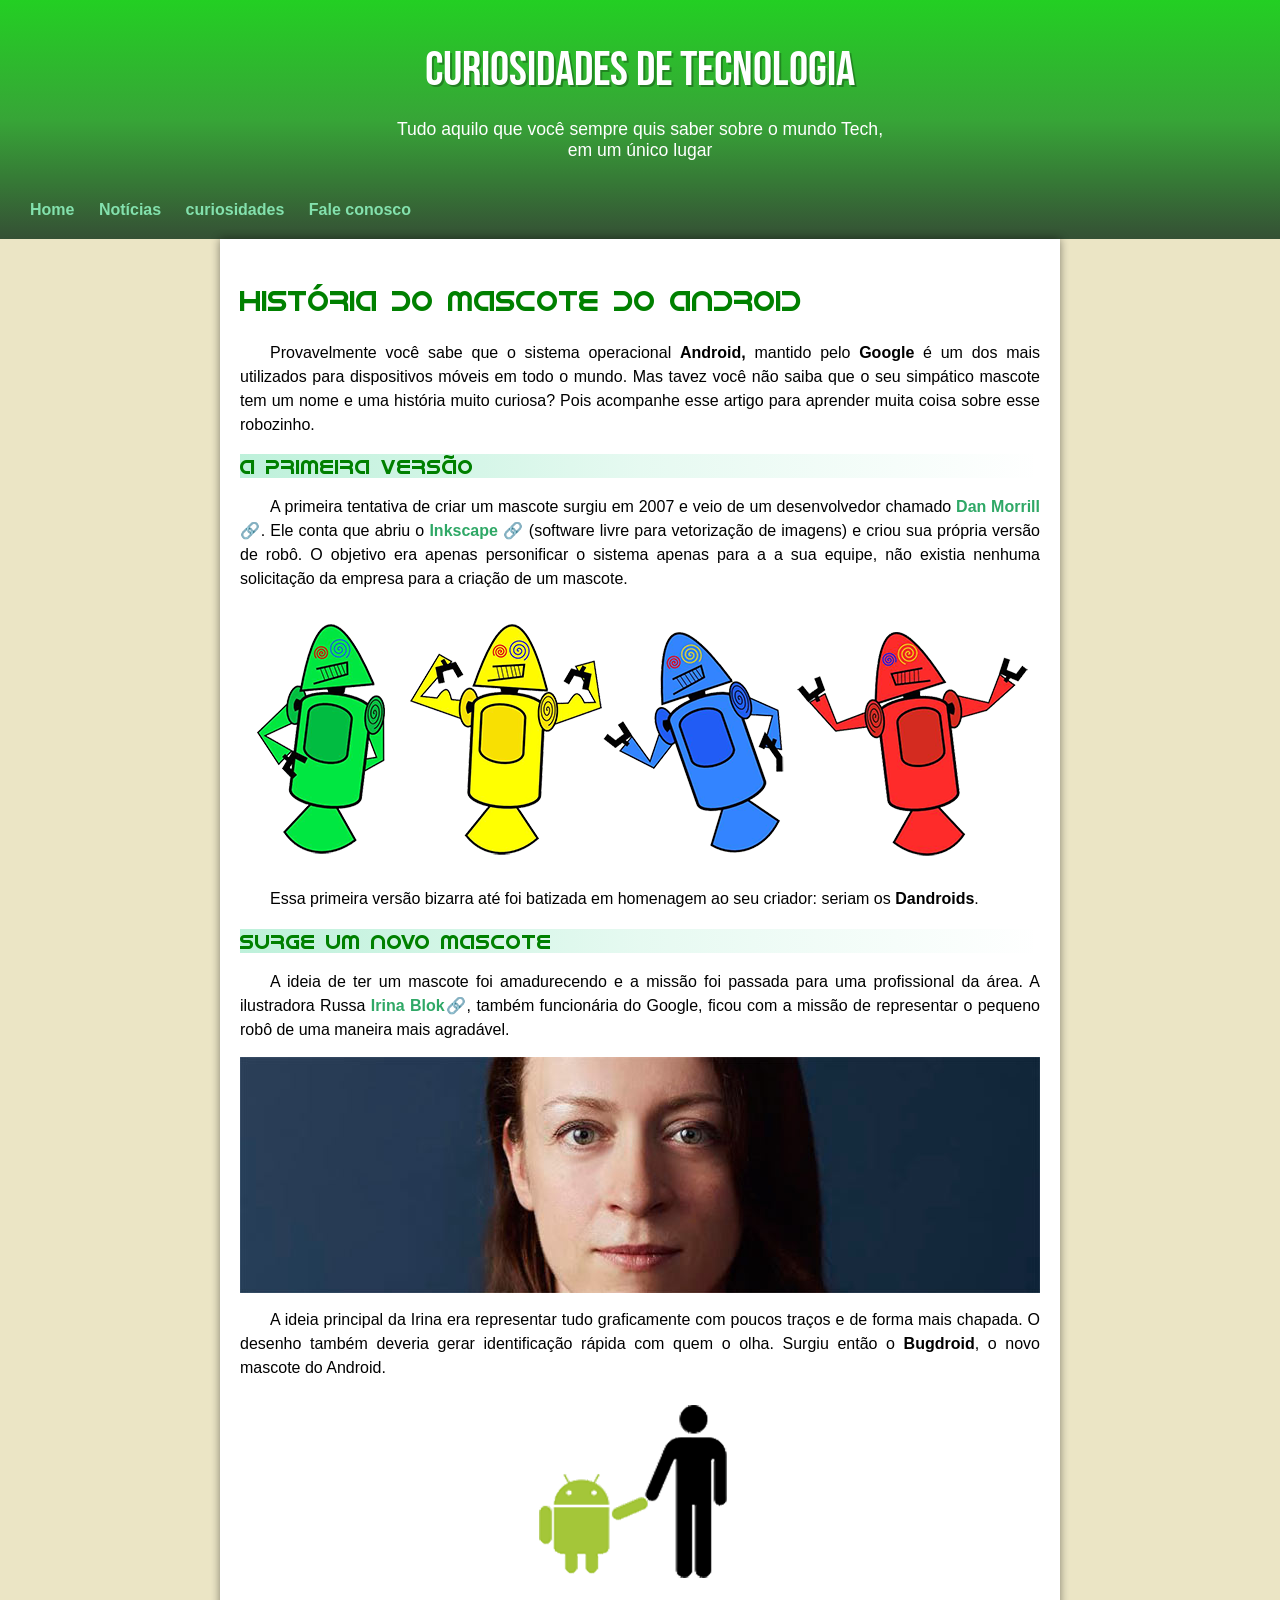
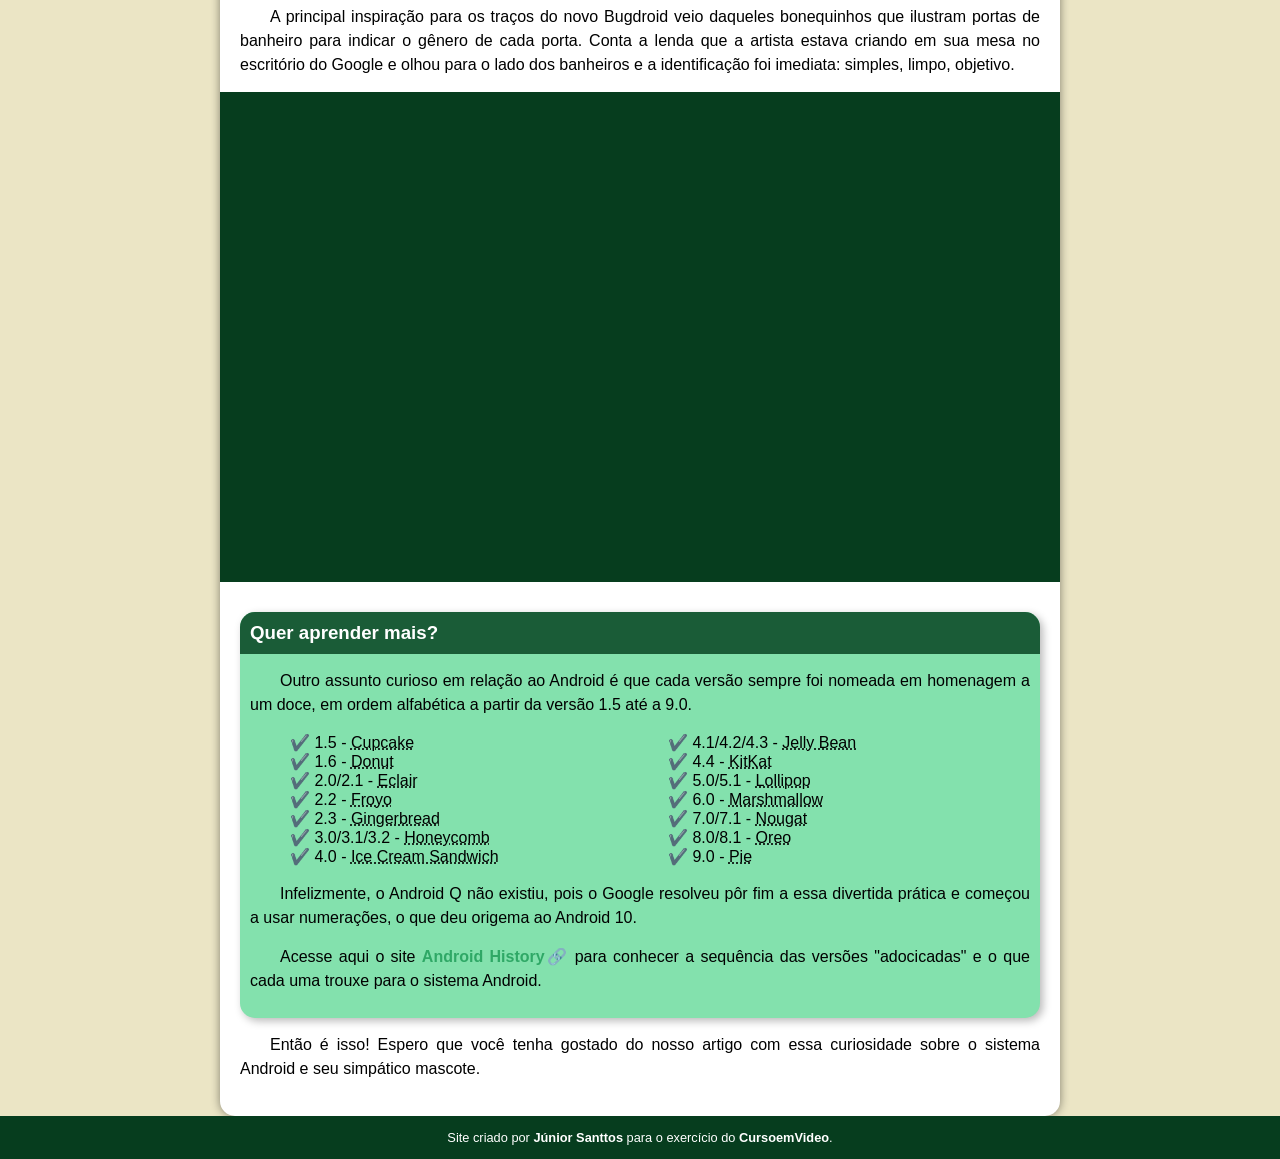
==== Modulo 2/Desafio Android/index.html @ ac40821d "Initial commit" ====
<!DOCTYPE html>
<html lang="pt-br">
<head>
    <meta charset="UTF-8">
    <meta name="viewport" content="width=device-width, initial-scale=1.0">
    <title>Como surgiu o mascote do Android?</title>
    <link rel="icon" href="imagens/favicon.ico" type="image/x-icon">
    <link rel="stylesheet" href="style.css">
</head>
<body>

    <header>
        <h1>CURIOSIDADES DE TECNOLOGIA</h1>
        <P>Tudo aquilo que você sempre quis saber sobre o mundo Tech, em um único lugar</P>
        <nav>
            <a href="#">Home</a>
            <a href="#">Notícias</a>
            <a href="#">curiosidades</a>
            <a href="#">Fale conosco</a>
        </nav>
    </header>

    <main>
        <article>
        <h1>História do Mascote do Android</h1>
        <p>Provavelmente você sabe que o sistema operacional <strong>Android,</strong> mantido pelo <strong>Google</strong> é um dos mais utilizados para dispositivos móveis em todo o mundo. Mas tavez você não saiba que o seu simpático mascote tem um nome e uma história muito curiosa? Pois acompanhe esse artigo para aprender muita coisa sobre esse robozinho.</p>
        <h2>A primeira versão</h2>
        <p>A primeira tentativa de criar um mascote surgiu em 2007 e veio de um desenvolvedor chamado <a href="https://androidcommunity.com/dan-morrill-shows-us-the-android-mascot-that-almost-was-20130103/" target="_blank">Dan Morrill 🔗</a>. Ele conta que abriu o <a href="https://inkscape.org/" target="_blank">Inkscape 🔗</a> (software livre para vetorização de imagens) e criou sua própria versão de robô. O objetivo era apenas personificar o sistema apenas para a a sua equipe, não existia nenhuma solicitação da empresa para a criação de um mascote.</p>

        <picture>
            <source media="(max-width: 1185px)" srcset="imagens/dan-droids-pq.png" type="image/png">
            <img src="imagens/dan-droids.png" alt="android mascote criado por Dan Morrill">
        </picture>

        <p>Essa primeira versão bizarra até foi batizada em homenagem ao seu criador: seriam os <strong>Dandroids</strong>.</p>

        <h2>Surge um novo mascote</h2>

        <p>A ideia de ter um mascote foi amadurecendo e a missão foi passada para uma profissional da área. A ilustradora Russa <a href="https://www.irinablok.com/android" target="_blank">Irina Blok🔗</a>, também funcionária do Google, ficou com a missão de representar o pequeno robô de uma maneira mais agradável.</p>

        <picture>
            <source media="(max-width: 1185px)" srcset="imagens/irina-blok-pq.jpg" type="image/jpg">
            <img src="imagens/irina-blok.jpg" alt="Ilustradora Russa Irina Blok">
        </picture>

        <p>A ideia principal da Irina era representar tudo graficamente com poucos traços e de forma mais chapada. O desenho também deveria gerar identificação rápida com quem o olha. Surgiu então o <strong>Bugdroid</strong>, o novo mascote do Android.</p>

        <img src="imagens/bugdroid.png" alt="Bugdroid">

        <p>A principal inspiração para os traços do novo Bugdroid veio daqueles bonequinhos que ilustram portas de banheiro para indicar o gênero de cada porta. Conta a lenda que a artista estava criando em sua mesa no escritório do Google e olhou para o lado dos banheiros e a identificação foi imediata: simples, limpo, objetivo.</p>

        <div class="video">
            <iframe width="560" height="315" src="https://www.youtube.com/embed/l2UDgpLz20M?si=Fj34azWdZVdrWUVJ" title="YouTube video player" frameborder="0" allow="accelerometer; autoplay; clipboard-write; encrypted-media; gyroscope; picture-in-picture; web-share" referrerpolicy="strict-origin-when-cross-origin" allowfullscreen></iframe>
        </div>

        <aside>
            <h3>Quer aprender mais?</h3>

            <p>Outro assunto curioso em relação ao Android é que cada versão sempre foi nomeada em homenagem a um doce, em ordem alfabética a partir da versão 1.5 até a 9.0.</p>

            <ul>
                <li>1.5 - <abbr title="Bolo de Copo">Cupcake</abbr></li>
                <li>1.6 - <abbr title="Rosquinha">Donut</abbr></li>
                <li>2.0/2.1 - <abbr title="Bomba">Eclair</abbr></li>
                <li>2.2 - <abbr title="Iogurte Congelado">Froyo</abbr></li>
                <li>2.3 - <abbr title="Biscoito de Gengibre">Gingerbread</abbr></li>
                <li>3.0/3.1/3.2 - <abbr title="Pão de Mel">Honeycomb</abbr></li>
                <li>4.0 - <abbr title="Sanduiche de Sorvete">Ice Cream Sandwich</abbr></li>
                <li>4.1/4.2/4.3 - <abbr title="Jujuba">Jelly Bean</abbr></li>
                <li>4.4 - <abbr title="Kitkat">KitKat</abbr></li>
                <li>5.0/5.1 - <abbr title="Pirulito">Lollipop</abbr></li>
                <li>6.0 - <abbr title="Marshmallow">Marshmallow</abbr></li>
                <li>7.0/7.1 - <abbr title="Torrone">Nougat</abbr></li>
                <li>8.0/8.1 - <abbr title="Oreo">Oreo</abbr></li>
                <li>9.0 - <abbr title="Torta">Pie</abbr></li>
            </ul>

            <p>Infelizmente, o Android Q não existiu, pois o Google resolveu pôr fim a essa divertida prática e começou a usar numerações, o que deu origema ao Android 10.</p>

            <p>Acesse aqui o site <a href="https://www.android.com/why-android/" target="_blank">Android History🔗</a> para conhecer a sequência das versões "adocicadas" e o que cada uma trouxe para o sistema Android.</p>
        </aside>

        <p>Então é isso! Espero que você tenha gostado do nosso artigo com essa curiosidade sobre o sistema Android e seu simpático mascote.</p>
        </article>
    </main>
    <footer>
        <p>Site criado por <a href="https://github.com/juniorsanttos1" target="_blank">Júnior Santtos</a> para o exercício do <a href="https://www.youtube.com/cursoemvideo" target="_blank">CursoemVideo</a>.</p>
    </footer>
</body>
</html>
---- Modulo 2/Desafio Android/style.css ----
@charset "UTF-8";

@import url('https://fonts.googleapis.com/css2?family=Bebas+Neue&family=Kaushan+Script&display=swap');

@font-face {
    font-family: 'Android';
    src: url('fontes/idroid.otf') format('opentype');
}

:root {
    --cor0: #ebe5c5;
    --cor1: #83e1ad;
    --cor2: #3ddc84;
    --cor3: #2fa866;
    --cor4: #1a5c37;
    --cor5: #063d1e;

    --fonte-padrao: Arial, Verdana, Helvetica, sans-serif;
    --fonte-destaque: 'Bebas Neue', cursive;
    --fonte-android: 'Android', cursive;
}

body {
        font-family: var(--fonte-padrao);
        background-color: var(--cor0);
        margin: 0px;
}

header {
    background-image: linear-gradient(to bottom,  #23CF23, #37A537, #355035);
    color: white;
    padding: 10px;
    text-align: center;
}

header > h1 {
    color: white;
    font-family: var(--fonte-destaque);
    font-weight: normal;
    font-size: 3em;
    margin-bottom: 20px;
    text-shadow: 2px 2px 0px rgba(0, 0, 0, 0.267)
}

header p {
    margin: auto;
    font-size: 1.1em;
    color: white;
    max-width: 500px;
    font-family: var(--fonte-padrao);
    margin-bottom: 30px;
}

main h1 {
    font-family: var(--fonte-android);
    font-size: 1.8em;
    color: green;
    font-weight: normal;
}

main h2 {
    font-family: var(--fonte-android);
    font-size: 1.3em;
    color: green;
    font-weight: normal;
    background-image: linear-gradient(to right, #23cf844c, #23cf841d, #23cf8400);
}

nav {
    padding: 10px;;
    text-align: left;
}

nav > a {
    text-decoration: none;
    color: var(--cor1);
    font-weight: bold;
    margin-right: auto;
    padding: 10px;
    border-radius: 5px;
}

nav > a:hover {
    background-color: var(--cor3);
    color: var(--cor5);
}

main a {
    text-decoration: none;
    color: var(--cor3);
    font-weight: bold;
}
main a:hover {
    text-decoration: underline;
    color: var(--cor4);
}

main {
    background-color: white;
    padding: 20px;
    min-width: 320px;
    max-width: 800px;
    margin: 0 auto;
    border-radius: 0px 0px 15px 15px;
    box-shadow: 0px 0px 10px rgba(0, 0, 0, 0.451);
}

aside {
    background-color: var(--cor1);
    padding: 10px;
    border-radius: 15px;
    box-shadow: 3px 3px 8px rgba(0, 0, 0, 0.280);
}

aside > h3 {
    background-color: var(--cor4);
    color: white;
    padding: 10px;
    margin: -10px -10px 0px -10px;
    border-radius: 15px 15px 0px 0px;
}

aside ul{
    columns: 2;
    list-style-type: none;
}

aside ul li::before {
    content: '✔️ ';
}

@media (max-width: 750px) {
    aside ul {
        columns: 1;
    }
}

main p {
    margin: 15px 0px;
    text-align: justify;
    text-indent: 30px;
    line-height: 1.5em;
}

img {
    display: block;
    margin: 0 auto;
    max-width: 100%;
    
}

iframe {
    display: block;
    margin: 0 auto;
}

div.video {
    margin: 0px -20px 30px -20px;
    padding: 20px;
    background-color: var(--cor5);
}

div.video iframe {
    width: 100%;
    height: auto;
    aspect-ratio: 16 / 9;
    max-width: 100%;
}

footer {
    background-color: var(--cor5);
    color: white;
    text-align: center;
    font-size: 0.8em;
    padding: 1px;
}

footer a {
    color: white;
    font-weight: bold;
    text-decoration: none;
}

footer a:hover {
    text-decoration: underline;
    color: var(--cor1);
}
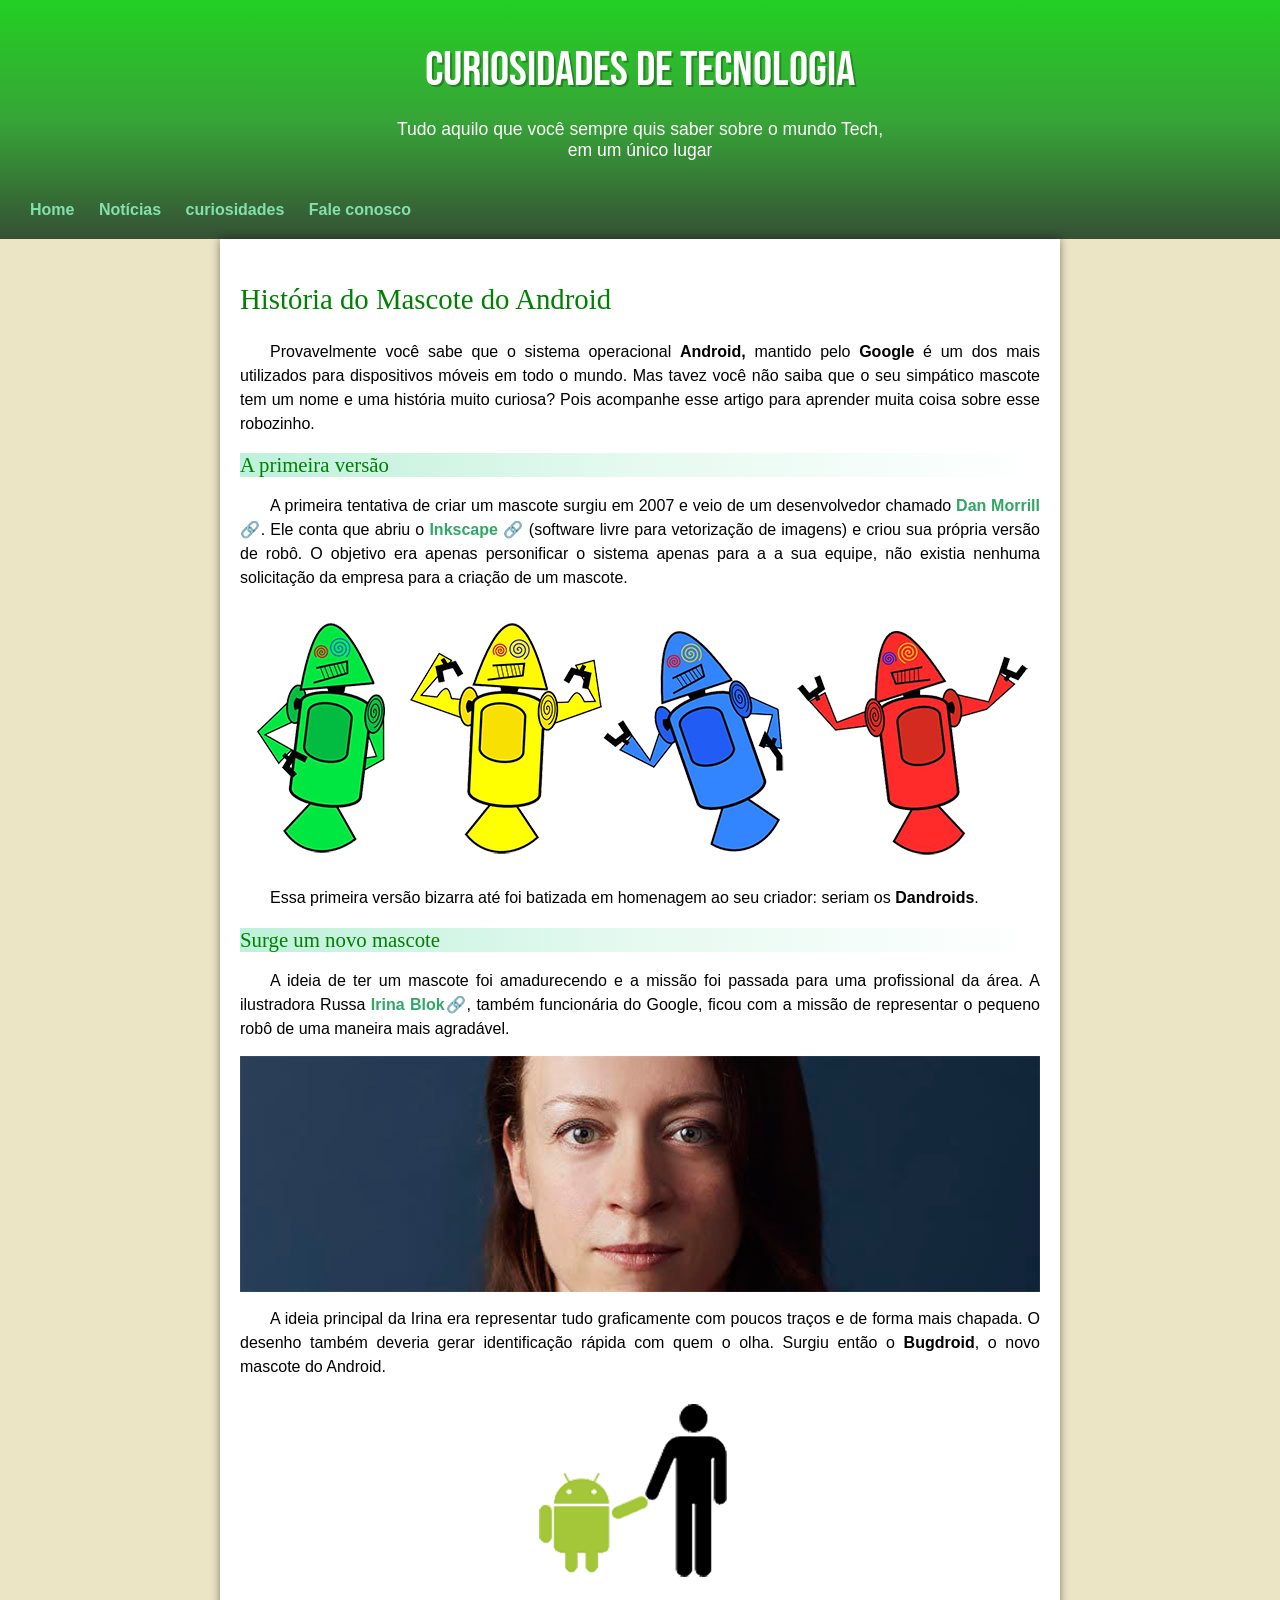
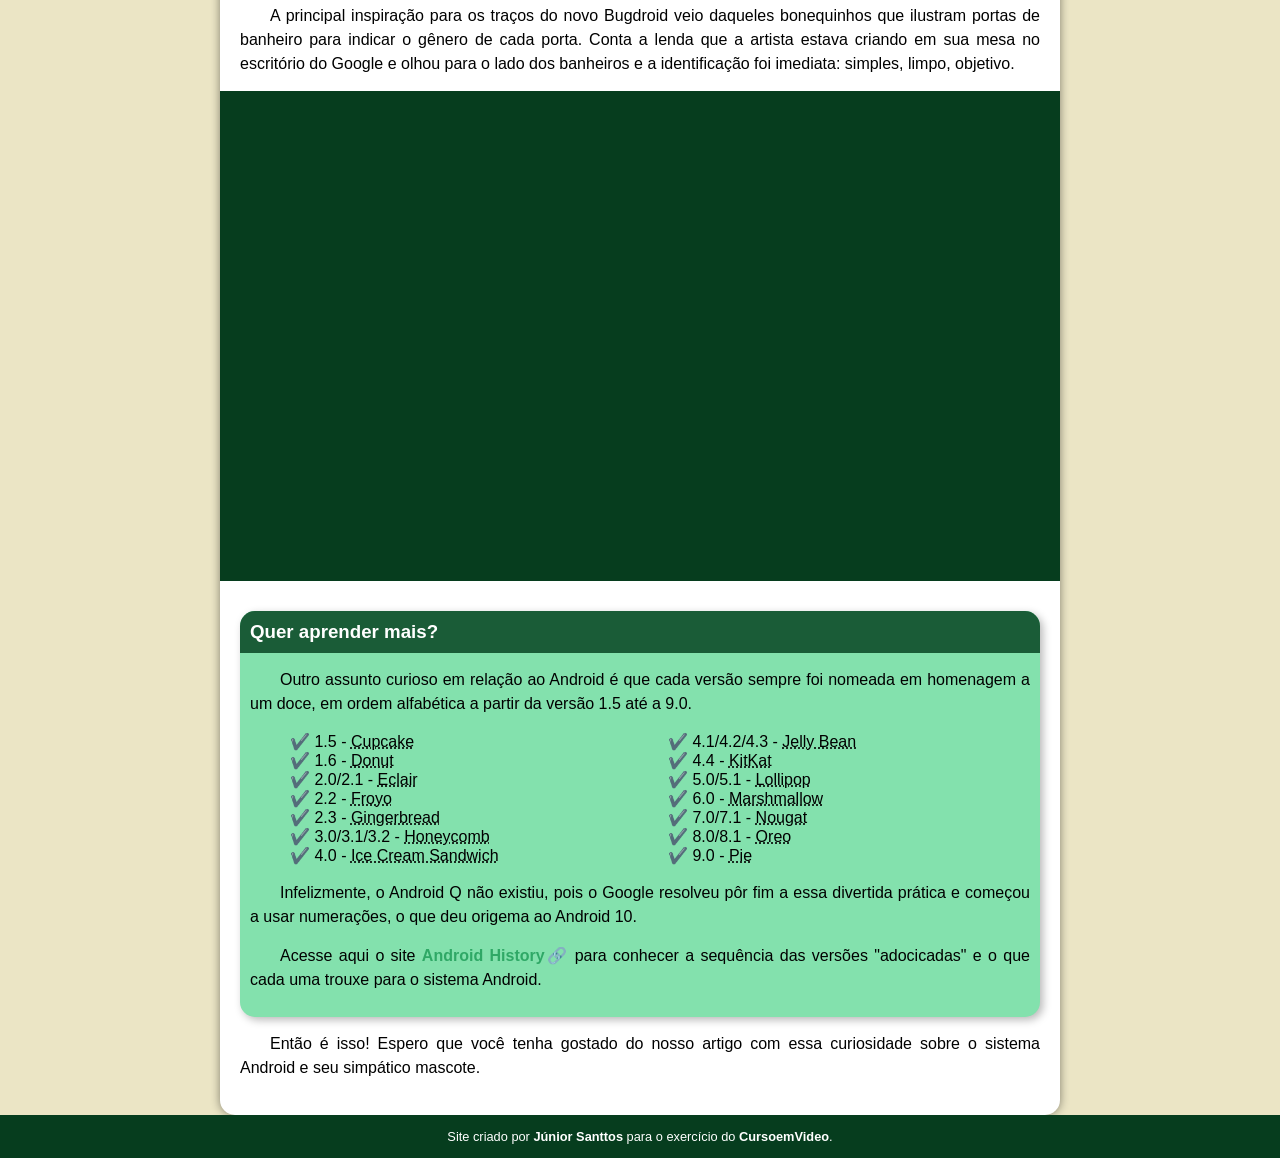
==== commit 2ac75dac: "organizando arquivos" ====
--- a/Modulo 2/Desafio Android/index.html
+++ b/Modulo 2/Desafio Android/index.html
@@ -5,7 +5,7 @@
     <meta name="viewport" content="width=device-width, initial-scale=1.0">
     <title>Como surgiu o mascote do Android?</title>
     <link rel="icon" href="imagens/favicon.ico" type="image/x-icon">
-    <link rel="stylesheet" href="style.css">
+    <link rel="stylesheet" href="estilo/style.css">
 </head>
 <body>
 
--- a/Modulo 2/Desafio Android/estilo/style.css
+++ b/Modulo 2/Desafio Android/estilo/style.css
@@ -0,0 +1,187 @@
+@charset "UTF-8";
+
+@import url('https://fonts.googleapis.com/css2?family=Bebas+Neue&family=Kaushan+Script&display=swap');
+
+@font-face {
+    font-family: 'Android';
+    src: url('fontes/idroid.otf') format('opentype');
+}
+
+:root {
+    --cor0: #ebe5c5;
+    --cor1: #83e1ad;
+    --cor2: #3ddc84;
+    --cor3: #2fa866;
+    --cor4: #1a5c37;
+    --cor5: #063d1e;
+
+    --fonte-padrao: Arial, Verdana, Helvetica, sans-serif;
+    --fonte-destaque: 'Bebas Neue', cursive;
+    --fonte-android: 'Android', cursive;
+}
+
+body {
+        font-family: var(--fonte-padrao);
+        background-color: var(--cor0);
+        margin: 0px;
+}
+
+header {
+    background-image: linear-gradient(to bottom,  #23CF23, #37A537, #355035);
+    color: white;
+    padding: 10px;
+    text-align: center;
+}
+
+header > h1 {
+    color: white;
+    font-family: var(--fonte-destaque);
+    font-weight: normal;
+    font-size: 3em;
+    margin-bottom: 20px;
+    text-shadow: 2px 2px 0px rgba(0, 0, 0, 0.267)
+}
+
+header p {
+    margin: auto;
+    font-size: 1.1em;
+    color: white;
+    max-width: 500px;
+    font-family: var(--fonte-padrao);
+    margin-bottom: 30px;
+}
+
+main h1 {
+    font-family: var(--fonte-android);
+    font-size: 1.8em;
+    color: green;
+    font-weight: normal;
+}
+
+main h2 {
+    font-family: var(--fonte-android);
+    font-size: 1.3em;
+    color: green;
+    font-weight: normal;
+    background-image: linear-gradient(to right, #23cf844c, #23cf841d, #23cf8400);
+}
+
+nav {
+    padding: 10px;;
+    text-align: left;
+}
+
+nav > a {
+    text-decoration: none;
+    color: var(--cor1);
+    font-weight: bold;
+    margin-right: auto;
+    padding: 10px;
+    border-radius: 5px;
+}
+
+nav > a:hover {
+    background-color: var(--cor3);
+    color: var(--cor5);
+}
+
+main a {
+    text-decoration: none;
+    color: var(--cor3);
+    font-weight: bold;
+}
+main a:hover {
+    text-decoration: underline;
+    color: var(--cor4);
+}
+
+main {
+    background-color: white;
+    padding: 20px;
+    min-width: 320px;
+    max-width: 800px;
+    margin: 0 auto;
+    border-radius: 0px 0px 15px 15px;
+    box-shadow: 0px 0px 10px rgba(0, 0, 0, 0.451);
+}
+
+aside {
+    background-color: var(--cor1);
+    padding: 10px;
+    border-radius: 15px;
+    box-shadow: 3px 3px 8px rgba(0, 0, 0, 0.280);
+}
+
+aside > h3 {
+    background-color: var(--cor4);
+    color: white;
+    padding: 10px;
+    margin: -10px -10px 0px -10px;
+    border-radius: 15px 15px 0px 0px;
+}
+
+aside ul{
+    columns: 2;
+    list-style-type: none;
+}
+
+aside ul li::before {
+    content: '✔️ ';
+}
+
+@media (max-width: 750px) {
+    aside ul {
+        columns: 1;
+    }
+}
+
+main p {
+    margin: 15px 0px;
+    text-align: justify;
+    text-indent: 30px;
+    line-height: 1.5em;
+}
+
+img {
+    display: block;
+    margin: 0 auto;
+    max-width: 100%;
+    
+}
+
+iframe {
+    display: block;
+    margin: 0 auto;
+}
+
+div.video {
+    margin: 0px -20px 30px -20px;
+    padding: 20px;
+    background-color: var(--cor5);
+}
+
+div.video iframe {
+    width: 100%;
+    height: auto;
+    aspect-ratio: 16 / 9;
+    max-width: 100%;
+}
+
+footer {
+    background-color: var(--cor5);
+    color: white;
+    text-align: center;
+    font-size: 0.8em;
+    padding: 1px;
+}
+
+footer a {
+    color: white;
+    font-weight: bold;
+    text-decoration: none;
+}
+
+footer a:hover {
+    text-decoration: underline;
+    color: var(--cor1);
+}
